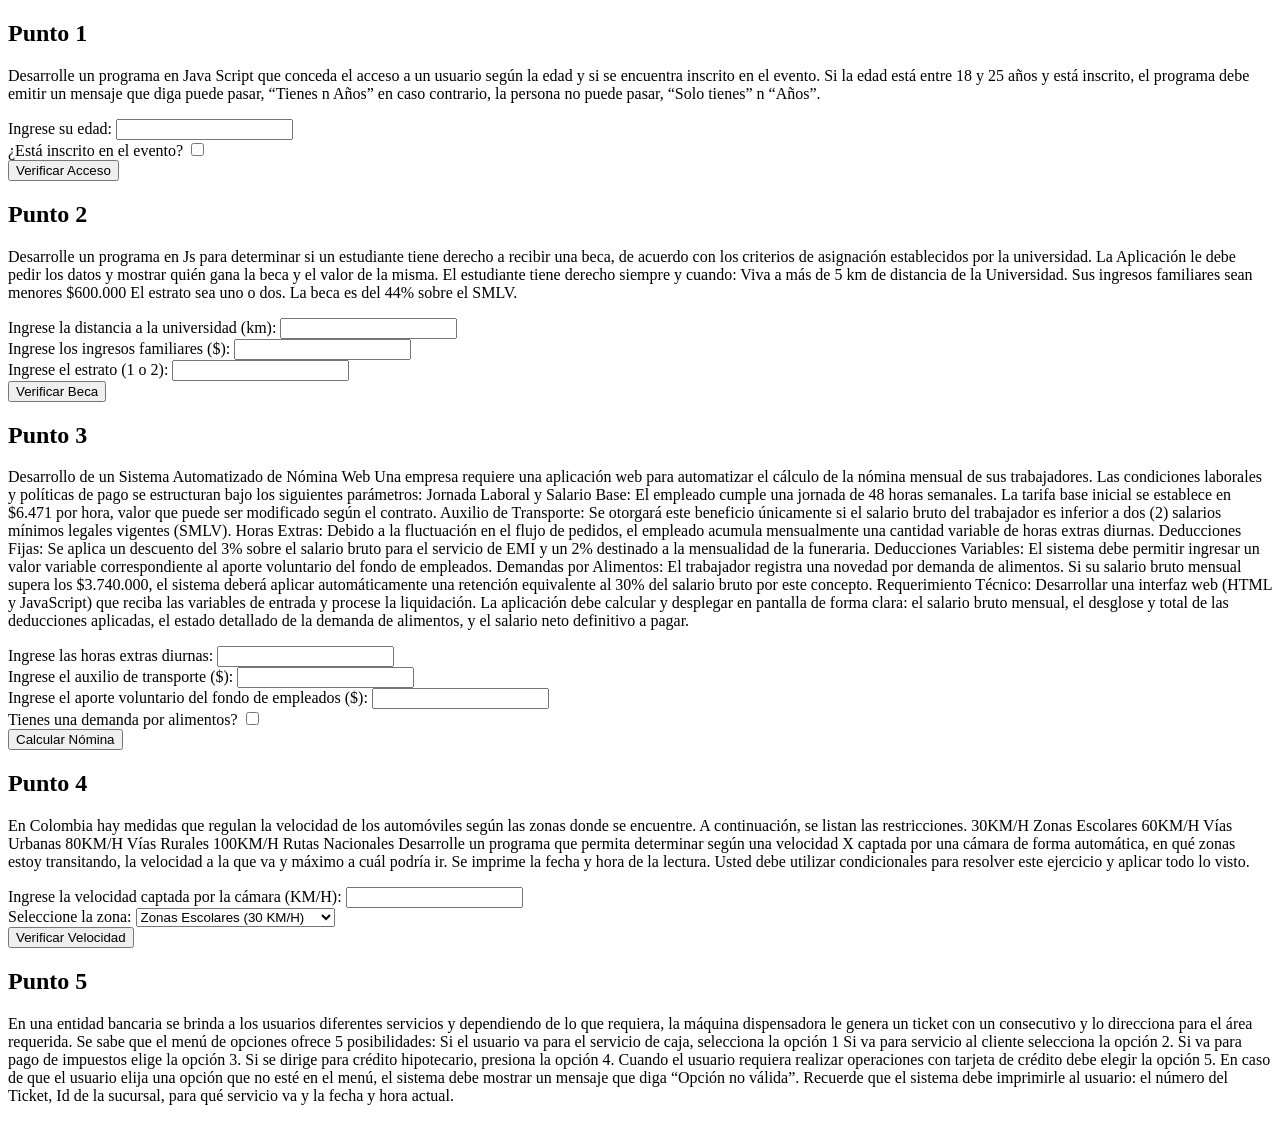
==== taller_4/index_taller_4.html @ facc3ee7 "Ejercicios 3/8/2026" ====
<!doctype html>
<html lang="en">
  <head>
    <meta charset="UTF-8" />
    <meta name="viewport" content="width=device-width, initial-scale=1.0" />
    <title>Taller 4</title>
  </head>
  <body>
    <section>
      <h1>Punto 1</h1>
      <p>
        Desarrolle un programa en Java Script que conceda el acceso a un usuario
        según la edad y si se encuentra inscrito en el evento. Si la edad está
        entre 18 y 25 años y está inscrito, el programa debe emitir un mensaje
        que diga puede pasar, “Tienes n Años” en caso contrario, la persona no
        puede pasar, “Solo tienes” n “Años”.
      </p>
      <div id="punto1">
        <label for="edad">Ingrese su edad:</label>
        <input type="number" id="edad" name="edad" />
        <br />
        <label for="inscrito">¿Está inscrito en el evento?</label>
        <input type="checkbox" id="inscrito" name="inscrito" />
        <br />
        <button onclick="verificarAcceso()">Verificar Acceso</button>
        <p id="resultado"></p>
      </div>
    </section>
    <section>
      <h1>Punto 2</h1>
      <p>
        Desarrolle un programa en Js para determinar si un estudiante tiene
        derecho a recibir una beca, de acuerdo con los criterios de asignación
        establecidos por la universidad. La Aplicación le debe pedir los datos y
        mostrar quién gana la beca y el valor de la misma. El estudiante tiene
        derecho siempre y cuando: Viva a más de 5 km de distancia de la
        Universidad. Sus ingresos familiares sean menores $600.000 El estrato
        sea uno o dos. La beca es del 44% sobre el SMLV.
      </p>
      <div id="punto2">
        <label for="distancia"
          >Ingrese la distancia a la universidad (km):</label
        >
        <input type="number" id="distancia" name="distancia" />
        <br />
        <label for="ingresos">Ingrese los ingresos familiares ($):</label>
        <input type="number" id="ingresos" name="ingresos" />
        <br />
        <label for="estrato">Ingrese el estrato (1 o 2):</label>
        <input type="number" id="estrato" name="estrato" />
        <br />
        <button onclick="verificarBeca()">Verificar Beca</button>
        <p id="resultadoBeca"></p>
      </div>
    </section>
    <section>
      <h1>Punto 3</h1>
      <p>
        Desarrollo de un Sistema Automatizado de Nómina Web Una empresa requiere
        una aplicación web para automatizar el cálculo de la nómina mensual de
        sus trabajadores. Las condiciones laborales y políticas de pago se
        estructuran bajo los siguientes parámetros: Jornada Laboral y Salario
        Base: El empleado cumple una jornada de 48 horas semanales. La tarifa
        base inicial se establece en $6.471 por hora, valor que puede ser
        modificado según el contrato. Auxilio de Transporte: Se otorgará este
        beneficio únicamente si el salario bruto del trabajador es inferior a
        dos (2) salarios mínimos legales vigentes (SMLV). Horas Extras: Debido a
        la fluctuación en el flujo de pedidos, el empleado acumula mensualmente
        una cantidad variable de horas extras diurnas. Deducciones Fijas: Se
        aplica un descuento del 3% sobre el salario bruto para el servicio de
        EMI y un 2% destinado a la mensualidad de la funeraria. Deducciones
        Variables: El sistema debe permitir ingresar un valor variable
        correspondiente al aporte voluntario del fondo de empleados. Demandas
        por Alimentos: El trabajador registra una novedad por demanda de
        alimentos. Si su salario bruto mensual supera los $3.740.000, el sistema
        deberá aplicar automáticamente una retención equivalente al 30% del
        salario bruto por este concepto. Requerimiento Técnico: Desarrollar una
        interfaz web (HTML y JavaScript) que reciba las variables de entrada y
        procese la liquidación. La aplicación debe calcular y desplegar en
        pantalla de forma clara: el salario bruto mensual, el desglose y total
        de las deducciones aplicadas, el estado detallado de la demanda de
        alimentos, y el salario neto definitivo a pagar.
      </p>
        <div id="punto3">
            <label for="horasExtras">Ingrese las horas extras diurnas:</label>
            <input type="number" id="horasExtras" name="horasExtras" />
            <br />
            <label for="auxilioTransporte"
            >Ingrese el auxilio de transporte ($):</label>
            <input type="number" id="auxilioTransporte" name="auxilioTransporte" />
            <br />
            <label for="aporteVoluntario"
            >Ingrese el aporte voluntario del fondo de empleados ($):</label
            >
            <input type="number" id="aporteVoluntario" name="aporteVoluntario" />
            <br />
            <label for="demandaAlimentos">Tienes una demanda por alimentos?</label>
            <input type="checkbox" id="demandaAlimentos" name="demandaAlimentos" />
            <br />
            <button onclick="calcularNomina()">Calcular Nómina</button>
            <p id="resultadoNomina"></p>
    </section>
    <section>
        <h1>Punto 4</h1>
        <p>En Colombia hay medidas que regulan la velocidad de los automóviles según las zonas donde se encuentre. A continuación, se listan las restricciones.
30KM/H Zonas Escolares 
60KM/H Vías Urbanas 
80KM/H Vías Rurales 
100KM/H Rutas Nacionales 
Desarrolle un programa que permita determinar según una velocidad X captada por una cámara de forma automática, en qué zonas estoy transitando, la velocidad a la que va y máximo a cuál podría ir. Se imprime la fecha y hora de la lectura.
Usted debe utilizar condicionales para resolver este ejercicio y aplicar todo lo visto.
        </p>
        <div id="punto4">
            <label for="velocidad">Ingrese la velocidad captada por la cámara (KM/H):</label>
            <input type="number" id="velocidad" name="velocidad" />
            <br />
            <label for="zona">Seleccione la zona:</label>
            <select id="zona" name="zona">
                <option value="escolar">Zonas Escolares (30 KM/H)</option>
                <option value="urbana">Vías Urbanas (60 KM/H)</option>
                <option value="rural">Vías Rurales (80 KM/H)</option>
                <option value="nacional">Rutas Nacionales (100 KM/H)</option>
            </select>
            <br />
            <button onclick="verificarVelocidad()">Verificar Velocidad</button>
            <p id="resultadoVelocidad"></p>
        </div>
    </section>
    <section>
        <h1>Punto 5</h1>
        <p>En una entidad bancaria se brinda a los usuarios diferentes servicios y dependiendo de lo que requiera, la máquina dispensadora le genera un ticket con un consecutivo y lo direcciona para el área requerida.
Se sabe que el menú de opciones ofrece 5 posibilidades:
Si el usuario va para el servicio de caja, selecciona la opción 1
Si va para servicio al cliente selecciona la opción 2.
Si va para pago de impuestos elige la opción 3.
Si se dirige para crédito hipotecario, presiona la opción 4.
Cuando el usuario requiera realizar operaciones con tarjeta de crédito debe elegir la opción 5.

En caso de que el usuario elija una opción que no esté en el menú, el sistema debe mostrar un mensaje que diga “Opción no válida”.
Recuerde que el sistema debe imprimirle al usuario: el número del Ticket, Id de la sucursal, para qué servicio va y la fecha y hora actual.
</p>
    </section>

    <script src="script_taller_4.js"></script>
  </body>
</html>
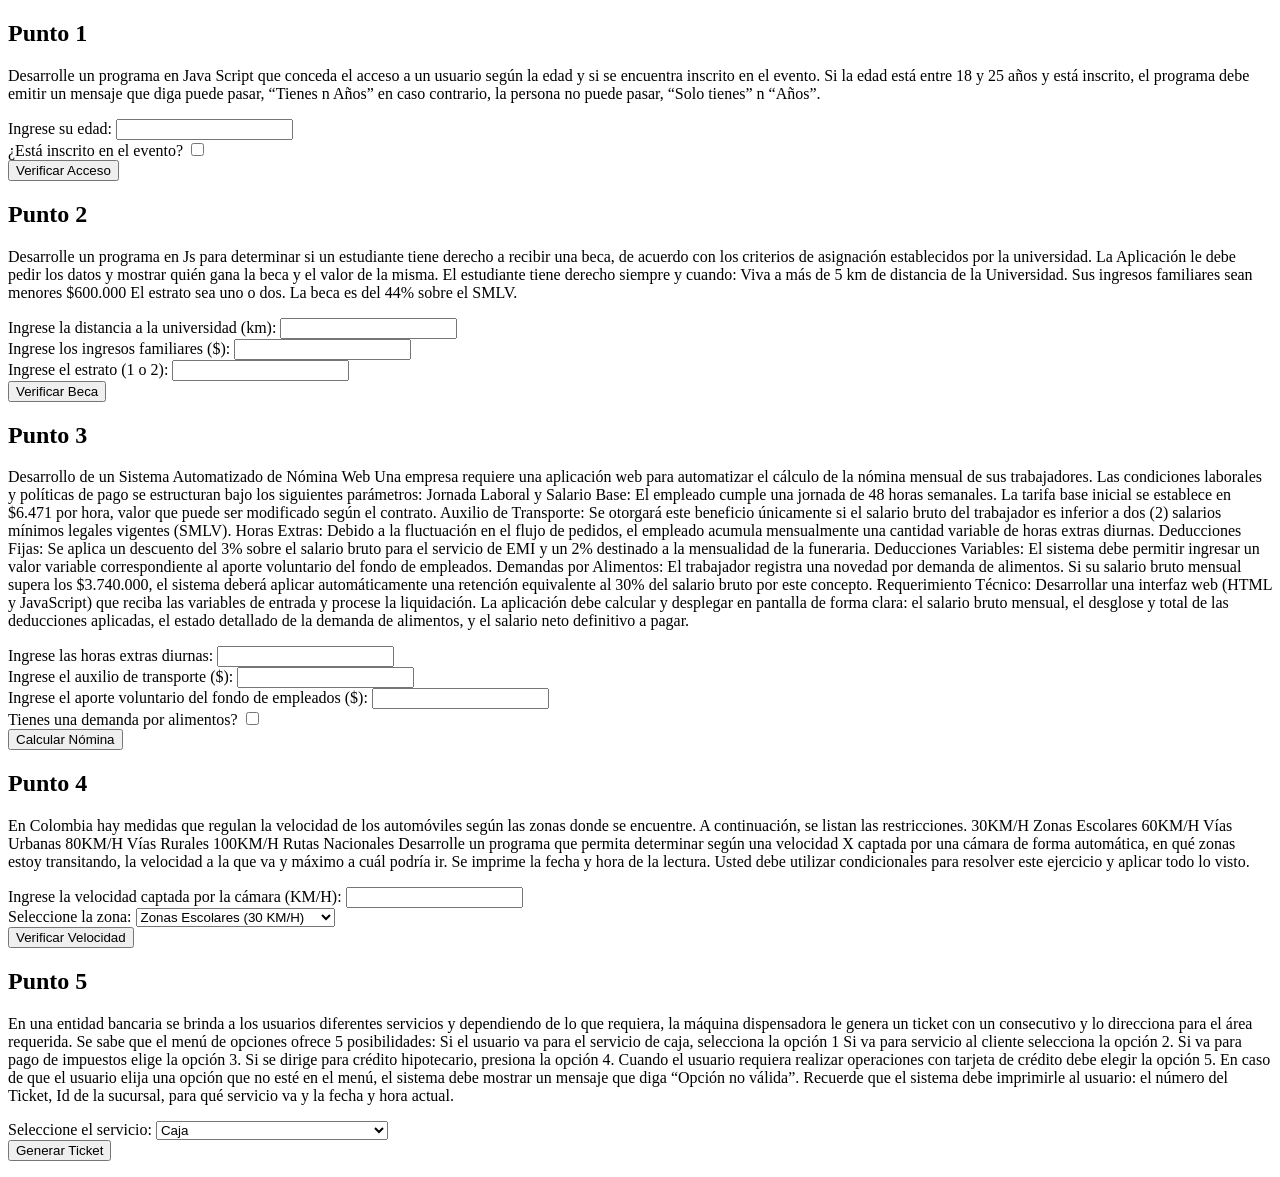
==== commit 9b824356: "Completa ejercicios del taller 4" ====
--- a/taller_4/index_taller_4.html
+++ b/taller_4/index_taller_4.html
@@ -81,64 +81,88 @@
         de las deducciones aplicadas, el estado detallado de la demanda de
         alimentos, y el salario neto definitivo a pagar.
       </p>
-        <div id="punto3">
-            <label for="horasExtras">Ingrese las horas extras diurnas:</label>
-            <input type="number" id="horasExtras" name="horasExtras" />
-            <br />
-            <label for="auxilioTransporte"
-            >Ingrese el auxilio de transporte ($):</label>
-            <input type="number" id="auxilioTransporte" name="auxilioTransporte" />
-            <br />
-            <label for="aporteVoluntario"
-            >Ingrese el aporte voluntario del fondo de empleados ($):</label
-            >
-            <input type="number" id="aporteVoluntario" name="aporteVoluntario" />
-            <br />
-            <label for="demandaAlimentos">Tienes una demanda por alimentos?</label>
-            <input type="checkbox" id="demandaAlimentos" name="demandaAlimentos" />
-            <br />
-            <button onclick="calcularNomina()">Calcular Nómina</button>
-            <p id="resultadoNomina"></p>
+      <div id="punto3">
+        <label for="horasExtras">Ingrese las horas extras diurnas:</label>
+        <input type="number" id="horasExtras" name="horasExtras" />
+        <br />
+        <label for="auxilioTransporte"
+          >Ingrese el auxilio de transporte ($):</label
+        >
+        <input type="number" id="auxilioTransporte" name="auxilioTransporte" />
+        <br />
+        <label for="aporteVoluntario"
+          >Ingrese el aporte voluntario del fondo de empleados ($):</label
+        >
+        <input type="number" id="aporteVoluntario" name="aporteVoluntario" />
+        <br />
+        <label for="demandaAlimentos">Tienes una demanda por alimentos?</label>
+        <input type="checkbox" id="demandaAlimentos" name="demandaAlimentos" />
+        <br />
+        <button onclick="calcularNomina()">Calcular Nómina</button>
+        <p id="resultadoNomina"></p>
+      </div>
     </section>
     <section>
-        <h1>Punto 4</h1>
-        <p>En Colombia hay medidas que regulan la velocidad de los automóviles según las zonas donde se encuentre. A continuación, se listan las restricciones.
-30KM/H Zonas Escolares 
-60KM/H Vías Urbanas 
-80KM/H Vías Rurales 
-100KM/H Rutas Nacionales 
-Desarrolle un programa que permita determinar según una velocidad X captada por una cámara de forma automática, en qué zonas estoy transitando, la velocidad a la que va y máximo a cuál podría ir. Se imprime la fecha y hora de la lectura.
-Usted debe utilizar condicionales para resolver este ejercicio y aplicar todo lo visto.
-        </p>
-        <div id="punto4">
-            <label for="velocidad">Ingrese la velocidad captada por la cámara (KM/H):</label>
-            <input type="number" id="velocidad" name="velocidad" />
-            <br />
-            <label for="zona">Seleccione la zona:</label>
-            <select id="zona" name="zona">
-                <option value="escolar">Zonas Escolares (30 KM/H)</option>
-                <option value="urbana">Vías Urbanas (60 KM/H)</option>
-                <option value="rural">Vías Rurales (80 KM/H)</option>
-                <option value="nacional">Rutas Nacionales (100 KM/H)</option>
+      <h1>Punto 4</h1>
+      <p>
+        En Colombia hay medidas que regulan la velocidad de los automóviles
+        según las zonas donde se encuentre. A continuación, se listan las
+        restricciones. 30KM/H Zonas Escolares 60KM/H Vías Urbanas 80KM/H Vías
+        Rurales 100KM/H Rutas Nacionales Desarrolle un programa que permita
+        determinar según una velocidad X captada por una cámara de forma
+        automática, en qué zonas estoy transitando, la velocidad a la que va y
+        máximo a cuál podría ir. Se imprime la fecha y hora de la lectura. Usted
+        debe utilizar condicionales para resolver este ejercicio y aplicar todo
+        lo visto.
+      </p>
+      <div id="punto4">
+        <label for="velocidad"
+          >Ingrese la velocidad captada por la cámara (KM/H):</label
+        >
+        <input type="number" id="velocidad" name="velocidad" />
+        <br />
+        <label for="zona">Seleccione la zona:</label>
+        <select id="zona" name="zona">
+          <option value="escolar">Zonas Escolares (30 KM/H)</option>
+          <option value="urbana">Vías Urbanas (60 KM/H)</option>
+          <option value="rural">Vías Rurales (80 KM/H)</option>
+          <option value="nacional">Rutas Nacionales (100 KM/H)</option>
+        </select>
+        <br />
+        <button onclick="verificarVelocidad()">Verificar Velocidad</button>
+        <p id="resultadoVelocidad"></p>
+      </div>
+    </section>
+    <section>
+      <h1>Punto 5</h1>
+      <p>
+        En una entidad bancaria se brinda a los usuarios diferentes servicios y
+        dependiendo de lo que requiera, la máquina dispensadora le genera un
+        ticket con un consecutivo y lo direcciona para el área requerida. Se
+        sabe que el menú de opciones ofrece 5 posibilidades: Si el usuario va
+        para el servicio de caja, selecciona la opción 1 Si va para servicio al
+        cliente selecciona la opción 2. Si va para pago de impuestos elige la
+        opción 3. Si se dirige para crédito hipotecario, presiona la opción 4.
+        Cuando el usuario requiera realizar operaciones con tarjeta de crédito
+        debe elegir la opción 5. En caso de que el usuario elija una opción que
+        no esté en el menú, el sistema debe mostrar un mensaje que diga “Opción
+        no válida”. Recuerde que el sistema debe imprimirle al usuario: el
+        número del Ticket, Id de la sucursal, para qué servicio va y la fecha y
+        hora actual.
+      </p>
+        <div id="punto5">
+            <label for="opcion">Seleccione el servicio:</label>
+            <select id="opcion" name="opcion">
+            <option value="1">Caja</option>
+            <option value="2">Servicio al Cliente</option>
+            <option value="3">Pago de Impuestos</option>
+            <option value="4">Crédito Hipotecario</option>
+            <option value="5">Operaciones con Tarjeta de Crédito</option>
             </select>
             <br />
-            <button onclick="verificarVelocidad()">Verificar Velocidad</button>
-            <p id="resultadoVelocidad"></p>
+            <button onclick="generarTicket()">Generar Ticket</button>
+            <p id="resultadoTicket"></p>
         </div>
-    </section>
-    <section>
-        <h1>Punto 5</h1>
-        <p>En una entidad bancaria se brinda a los usuarios diferentes servicios y dependiendo de lo que requiera, la máquina dispensadora le genera un ticket con un consecutivo y lo direcciona para el área requerida.
-Se sabe que el menú de opciones ofrece 5 posibilidades:
-Si el usuario va para el servicio de caja, selecciona la opción 1
-Si va para servicio al cliente selecciona la opción 2.
-Si va para pago de impuestos elige la opción 3.
-Si se dirige para crédito hipotecario, presiona la opción 4.
-Cuando el usuario requiera realizar operaciones con tarjeta de crédito debe elegir la opción 5.
-
-En caso de que el usuario elija una opción que no esté en el menú, el sistema debe mostrar un mensaje que diga “Opción no válida”.
-Recuerde que el sistema debe imprimirle al usuario: el número del Ticket, Id de la sucursal, para qué servicio va y la fecha y hora actual.
-</p>
     </section>
 
     <script src="script_taller_4.js"></script>
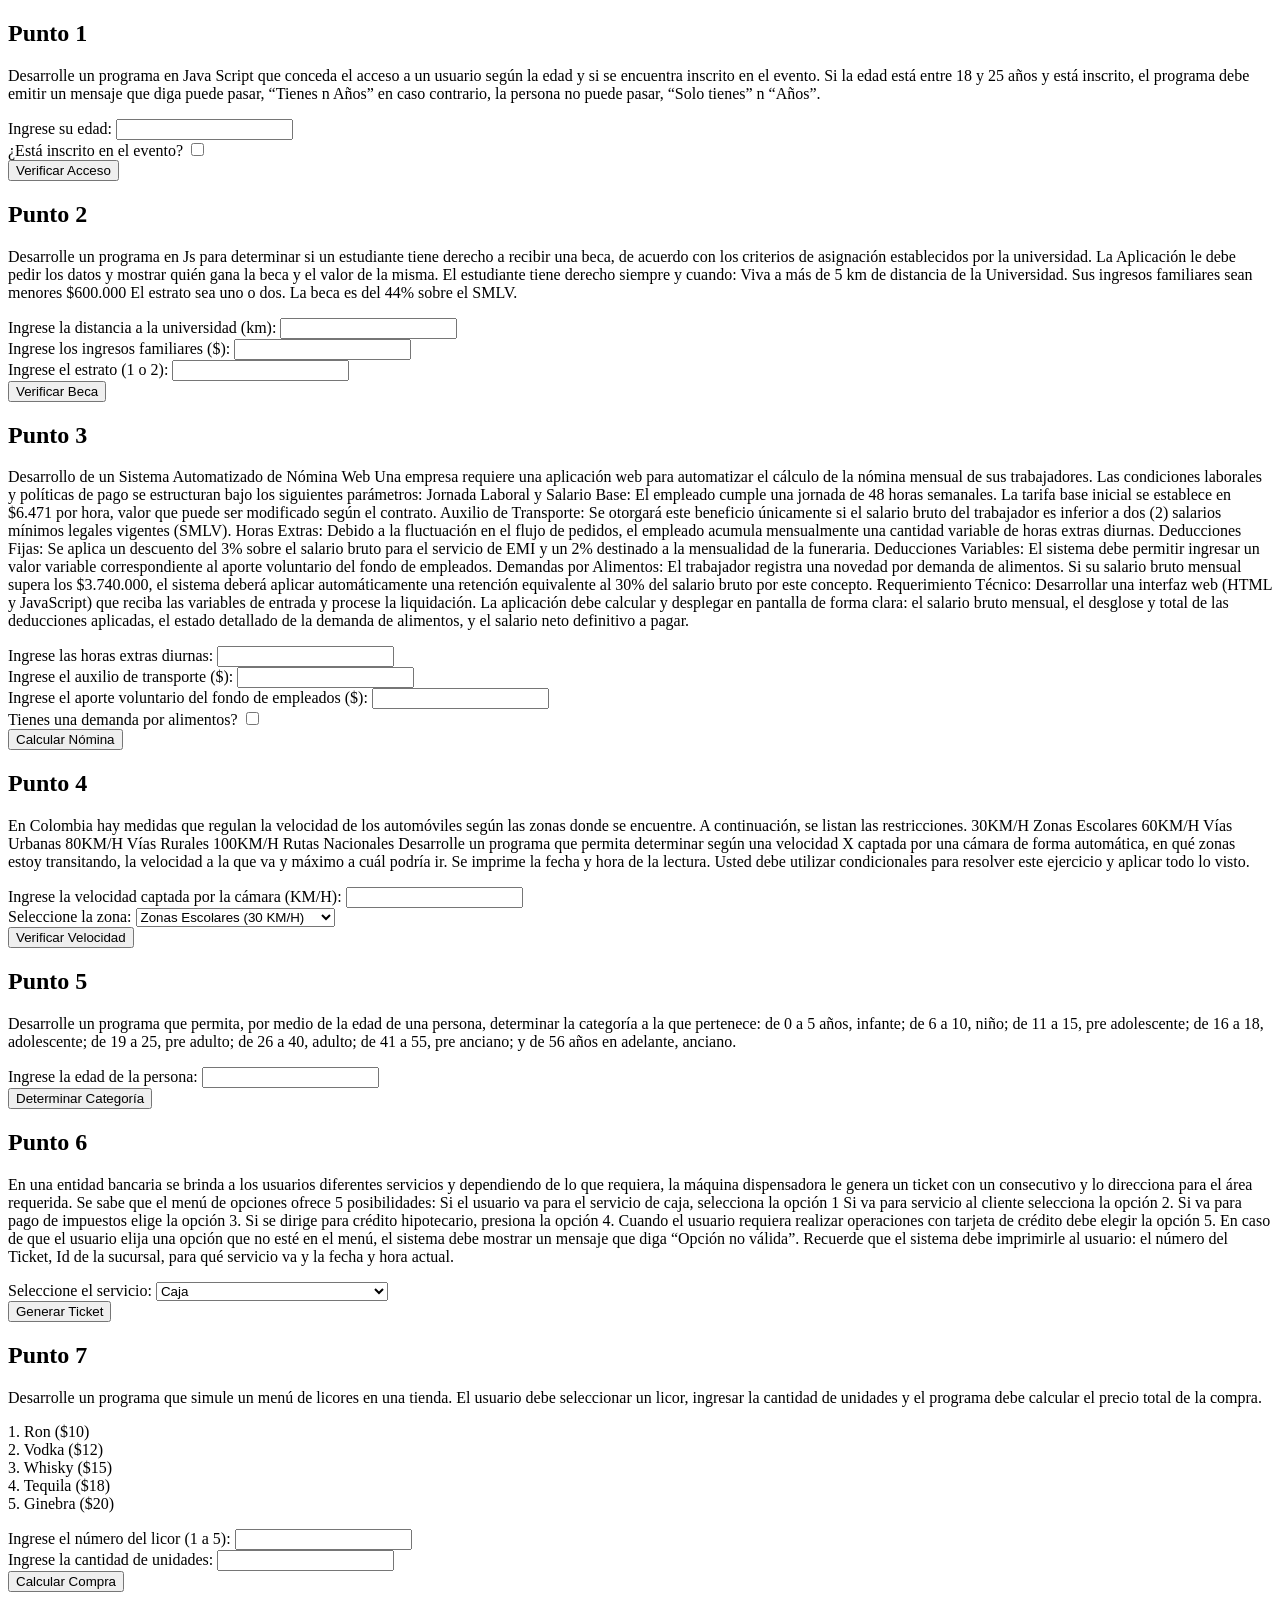
==== commit 324e0e48: "Completa puntos faltantes del taller 4" ====
--- a/taller_4/index_taller_4.html
+++ b/taller_4/index_taller_4.html
@@ -136,6 +136,23 @@
     <section>
       <h1>Punto 5</h1>
       <p>
+        Desarrolle un programa que permita, por medio de la edad de una
+        persona, determinar la categoría a la que pertenece: de 0 a 5 años,
+        infante; de 6 a 10, niño; de 11 a 15, pre adolescente; de 16 a 18,
+        adolescente; de 19 a 25, pre adulto; de 26 a 40, adulto; de 41 a 55,
+        pre anciano; y de 56 años en adelante, anciano.
+      </p>
+      <div id="punto5">
+        <label for="edadCategoria">Ingrese la edad de la persona:</label>
+        <input type="number" id="edadCategoria" name="edadCategoria" />
+        <br />
+        <button onclick="determinarCategoriaEdad()">Determinar Categoría</button>
+        <p id="resultadoCategoriaEdad"></p>
+      </div>
+    </section>
+    <section>
+      <h1>Punto 6</h1>
+      <p>
         En una entidad bancaria se brinda a los usuarios diferentes servicios y
         dependiendo de lo que requiera, la máquina dispensadora le genera un
         ticket con un consecutivo y lo direcciona para el área requerida. Se
@@ -150,19 +167,45 @@
         número del Ticket, Id de la sucursal, para qué servicio va y la fecha y
         hora actual.
       </p>
-        <div id="punto5">
-            <label for="opcion">Seleccione el servicio:</label>
-            <select id="opcion" name="opcion">
-            <option value="1">Caja</option>
-            <option value="2">Servicio al Cliente</option>
-            <option value="3">Pago de Impuestos</option>
-            <option value="4">Crédito Hipotecario</option>
-            <option value="5">Operaciones con Tarjeta de Crédito</option>
-            </select>
-            <br />
-            <button onclick="generarTicket()">Generar Ticket</button>
-            <p id="resultadoTicket"></p>
-        </div>
+      <div id="punto6">
+        <label for="opcion">Seleccione el servicio:</label>
+        <select id="opcion" name="opcion">
+          <option value="1">Caja</option>
+          <option value="2">Servicio al Cliente</option>
+          <option value="3">Pago de Impuestos</option>
+          <option value="4">Crédito Hipotecario</option>
+          <option value="5">Operaciones con Tarjeta de Crédito</option>
+        </select>
+        <br />
+        <button onclick="generarTicket()">Generar Ticket</button>
+        <p id="resultadoTicket"></p>
+      </div>
+    </section>
+
+    <section>
+      <h1>Punto 7</h1>
+      <p>
+        Desarrolle un programa que simule un menú de licores en una tienda.
+        El usuario debe seleccionar un licor, ingresar la cantidad de unidades
+        y el programa debe calcular el precio total de la compra.
+      </p>
+      <div id="punto7">
+        <p>
+          1. Ron ($10)<br />
+          2. Vodka ($12)<br />
+          3. Whisky ($15)<br />
+          4. Tequila ($18)<br />
+          5. Ginebra ($20)
+        </p>
+        <label for="opcionLicor">Ingrese el número del licor (1 a 5):</label>
+        <input type="number" id="opcionLicor" name="opcionLicor" />
+        <br />
+        <label for="unidadesLicor">Ingrese la cantidad de unidades:</label>
+        <input type="number" id="unidadesLicor" name="unidadesLicor" />
+        <br />
+        <button onclick="calcularCompraLicor()">Calcular Compra</button>
+        <p id="resultadoLicor"></p>
+      </div>
     </section>
 
     <script src="script_taller_4.js"></script>
